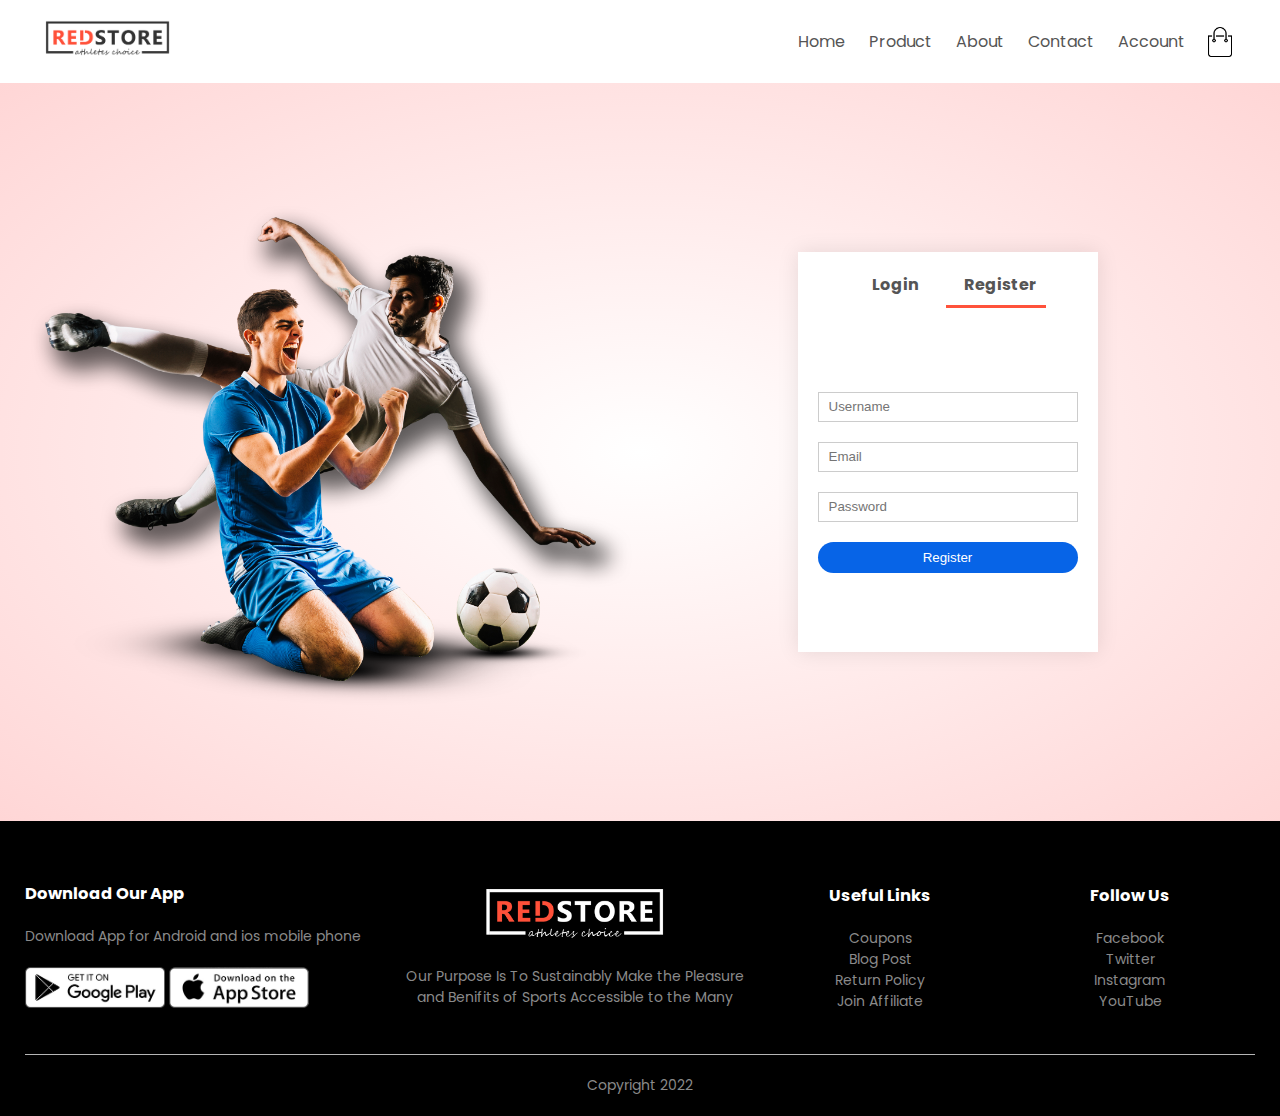
==== account.html @ b8a11073 "Created Account Page" ====
<!DOCTYPE html>
<html lang="en">

<head>
    <meta charset="UTF-8">
    <meta name="viewport" content="width = device-width, initial-scale = 1.0">
    <meta http-equiv="X-UA-Compatible" content="IE=edge">
    <meta name="viewport" content="width=device-width, initial-scale=1.0">
    <title>All Products - Red Store</title>
    <link rel="stylesheet" href="style.css">
    <link href="https://fonts.googleapis.com/css2?family=Poppins:wght@300;400;500;600;700&display=swap"
        rel="stylesheet">
    <link rel="stylesheet" href="https://stackpath.bootstrapcdn.com/font-awesome/4.7.0/css/font-awesome.min.css">
</head>

<body>
    <div class="container">
        <div class="navbar">
            <div class="logo">
                <img src="images/logo.png" width="125px">
            </div>
            <nav>
                <ul id="MenuItems">
                    <li><a href="index.html">Home</a></li>
                    <li><a href="products.html">Product</a></li>
                    <li><a href="">About</a></li>
                    <li><a href="">Contact</a></li>
                    <li><a href="">Account</a></li>
                </ul>
            </nav>
            <img src="images/cart.png" width="30px" height="30px">
            <img src="images/menu.png" class="menu-icon" onclick="menutoggle()">
        </div>
    </div>

    <!------- account-page ------>

 <div class="account-page">
     <div class="container">
         <div class="row">
             <div class="col-2">
                 <img src="images/image1.png" width="100%">
             </div>
             <div class="col-2">
                 <div class="form-container">
                    <div class="form-btn">
                        <span onclick="Login()">Login</span>
                        <span onclick="Register()">Register</span>
                        <hr id="Indicator">
                    </div> 
                    <form id="LoginForm">
                       <input type="text" placeholder="Username">
                       <input type="password" placeholder="Password">
                       <button type="submit" class="btn">Login</button>
                       <a href="">Forgot Password</a>
                    </form>

                    <form id="RegForm">
                        <input type="text" placeholder="Username">
                        <input type="email" placeholder="Email">
                        <input type="password" placeholder="Password">
                        <button type="submit" class="btn">Register</button>        
                     </form>
                 </div>
            </div>
         </div>
     </div>
 </div>
  
    <!-- ------------footer----------- -->
    <div class="footer">
        <div class="container">
            <div class="row">
                <div class="footer-col-1">
                    <h3>Download Our App</h3>
                    <p>Download App for Android and ios mobile phone</p>
                    <div class="app-logo">
                        <img src="images/play-store.png">
                        <img src="images/app-store.png">
                    </div>
                </div>
                <div class="footer-col-2">
                    <img src="images/logo-white.png">
                    <p>Our Purpose Is To Sustainably Make the Pleasure and Benifits of Sports Accessible to the Many</p>
                </div>
                <div class="footer-col-3">
                    <h3>Useful Links</h3>
                    <ul>
                        <li>Coupons</li>
                        <li>Blog Post</li>
                        <li>Return Policy</li>
                        <li>Join Affiliate</li>
                    </ul>
                </div>
                <div class="footer-col-4">
                    <h3>Follow Us</h3>
                    <ul>
                        <li>Facebook</li>
                        <li>Twitter</li>
                        <li>Instagram</li>
                        <li>YouTube</li>
                    </ul>
                </div>
            </div>
            <hr>
            <p class="copyright">Copyright 2022</p>
        </div>
    </div>
    <!-- -----------js for toggle menu------------- -->
    <script>
        var MenuItems = document.getElementById("MenuItems");

        MenuItems.style.maxHeight = "0px";

        function menutoggle() {
            if (MenuItems.style.maxHeight == "0px") {
                MenuItems.style.maxHeight = "200px";
            }
            else {
                MenuItems.style.maxHeight = "0px";
            }
        }
    </script>


<!-----js for toggle form------>
<script>

    var LoginForm = document.getElementById("LoginForm")
    var RegForm = document.getElementById("RegForm")
    var Indicator = document.getElementById("Indicator")
      
          function Register(){
              RegForm.style.transform = "translateX(0px)"
              LoginForm.style.transform = "translateX(0px)"
              Indicator.style.transform = "translateX(100px)"


          }
          function Login(){
              RegForm.style.transform = "translateX(300px)"
              LoginForm.style.transform = "translateX(300px)"
              Indicator.style.transform = "translateX(0px)"
          }
</script>
    
</body>

</html>
---- style.css ----
* {
    margin: 0;
    padding: 0;
    box-sizing: border-box;
}

body {
    font-family: 'Poppins', sans-serif;
}

.navbar {
    display: flex;
    align-items: center;
    padding: 20px;
}

nav {
    flex: 1;
    text-align: right;
}

nav ul {
    display: inline-block;
    list-style-type: none;
}

nav ul li {
    display: inline-block;
    margin-right: 20px;
}

a {
    text-decoration: none;
    color: #555;
}

p {
    color: #555;
}

.container {
    max-width: 1300px;
    margin: auto;
    padding-left: 25px;
    padding-right: 25px;
}

.row {
    display: flex;
    align-items: center;
    flex-wrap: wrap;
    justify-content: space-around;
}

.col-2 {
    flex-basis: 50%;
    min-width: 300px;
}

.col-2 img {
    max-width: 100%;
    padding: 50px 0;
}

.col-2 h1 {
    font-size: 50px;
    line-height: 60px;
    margin: 25px 0;
}

.btn {
    display: inline-block;
    background: #0764e7;
    color: #fff;
    padding: 8px 30px;
    margin: 30px 0;
    border-radius: 30px;
    transition: background 0.5s;
}

.btn:hover {
    background-color: #081c32;
}

.header {
    background: radial-gradient(rgb(165, 157, 157), #d6f7ff);
}

.header .row {
    margin-top: 70px;
}

.categories {
    margin: 70px 0;
}

.col-3 {
    flex-basis: 30%;
    min-width: 250px;
    margin-bottom: 30px;
}

.col-3 img {
    width: 100%;
}

.small-container {
    max-width: 1080px;
    margin: auto;
    padding-left: 25px;
    padding-right: 25px;
}

.col-4 {
    flex-basis: 25%;
    padding: 10px;
    min-width: 200px;
    margin-bottom: 50px;
    transition: transform 0.5s;
}

.col-4 img {
    width: 100%;
}

.title {
    text-align: center;
    margin: 0 auto 80px;
    position: relative;
    line-height: 60px;
    color: #555;
}

.title::after {
    content: '';
    background: #ff523b;
    width: 80px;
    height: 5px;
    border-radius: 5px;
    position: absolute;
    bottom: 0;
    left: 50%;
    transform: translateX(-50%);
}

h4 {
    color: #555;
    font-weight: normal;
}

.col-4 p {
    font-size: 14px;
}

.rating .fa {
    color: #ff532b;
}

.col-4:hover {
    transform: translateY(-5px);
}

/* -------------------Offer------------------ */
.offer {
    background: radial-gradient(#fff, #ffd6d6);
    margin-top: 80px;
    padding: 30px 0;
}

.col-2 .offer-img {
    padding: 50px;
}

.small {
    color: #555;
}

/* --------------Testimonial----------------- */

.testimonial {
    padding-top: 100px;
}

.testimonial .col-3 {
    text-align: center;
    padding: 40px 20px;
    box-shadow: 0 0 20px 0 rgba(0, 0, 0, 0.1);
    cursor: pointer;
    transition: transform 0.5s;
}

.testimonial .col-3 img {
    width: 50px;
    margin-top: 20px;
    border-radius: 50%;
}

.testimonial .col-3:hover {
    transform: translateY(-10px);
}

.fa.fa-quote-left {
    font-size: 34px;
    color: #ff523b;
}

.col-3 p {
    font-size: 12px;
    margin: 12px 0;
    color: #777;
}

.testimonial .col-3 h3 {
    font-weight: 600;
    color: #555;
    font-size: 16px;
}

/* --------------brands-------------- */
.brands {
    margin: 100px auto;
}

.col-5 {
    width: 160px;
}

.col-5 img {
    width: 100%;
    cursor: pointer;
    filter: grayscale(100%);
}

.col-5 img:hover {
    filter: grayscale(0);
}

/* ------------footer----------- */

.footer {
    background: #000;
    color: #8a8a8a;
    font-size: 14px;
    padding: 60px 0 20px;
}

.footer p {
    color: #8a8a8a;
}

.footer h3 {
    color: #fff;
    margin-bottom: 20px;
}

.footer-col-1,
.footer-col-2,
.footer-col-3,
.footer-col-4 {
    min-width: 250px;
    margin-bottom: 20px;
}

.footer-col-1 {
    flex-basis: 30%;
}

.footer-col-2 {
    flex: 1;
    text-align: center;
}

.footer-col-2 img {
    width: 180px;
    margin-bottom: 20px;
}

.footer-col-3,
.footer-col-4 {
    flex-basis: 12%;
    text-align: center;
}

ul {
    list-style-type: none;
}

.app-logo {
    margin-top: 20px;
}

.app-logo img {
    width: 140px;
}

.footer hr {
    border: none;
    background: #b5b5b5;
    height: 1px;
    margin: 20px 0;
}

.copyright {
    text-align: center;
}

.menu-icon {
    width: 28px;
    margin-left: 20px;
    display: none;
}

/* ------------------ All Products Page ---------------- */

.row-2 {
    justify-content: space-between;
    margin: 100px auto 50px;
}

select {
    border: 1px solid #ff523b;
    padding: 5px;
}

select:focus {
    outline: none;
}

.page-btn {
    margin: 0 auto 80px;
}

.page-btn span {
    display: inline-block;
    border: 1px solid #ff523b;
    margin-left: 10px;
    width: 40px;
    height: 40px;
    text-align: center;
    line-height: 40px;
    cursor: pointer;
}

.page-btn span:hover {
    background: #ff523b;
    color: #fff;
}

/* ------------ SIngle Product Details Page------------ */

.single-product {
    margin-top: 80px;
}

.single-product .col-2 img {
    padding: 0;
}

.single-product .col-2 {
    padding: 20px;
}

.single-product h4 {
    margin: 20px 0;
    font-size: 22px;
    font-weight: bold;
}

.single-product select {
    display: block;
    padding: 10px;
    margin-top: 20px;
}

.single-product input {
    width: 50px;
    height: 40px;
    padding-left: 10px;
    font-size: 20px;
    margin-right: 10px;
    border: 1px solid #ff523b;
}

input:focus {
    outline: none;
}

.single-product .fa {
    color: #ff523b
}

.small-img-row {
    display: flex;
    justify-content: space-between;
}

.small-img-col {
    flex-basis: 24%;
    cursor: pointer;
}


<!------ cart items details ------------->

.cart-page {
    margin: 80px auto;
}
table{
    width: 100%;
    border-collapse: collapse;
}
.cart-info {
    display: flex;
    flex-wrap: wrap;
}
th {
    text-align: left;
    padding: 5px;
    color: #fff;
    background: #ff523b;
    font-weight: normal;
}
td {
    padding: 10px 5px;
}
td input{
    width: 40px;
    height: 30px;
    padding: 5px;
}
td a{
    color: #ff523b;
    font-size: 12px;
}
td img{
    width: 80px;
    height: 80px;
    margin-right: 1opx;
}
.total-price{
    display: flex;
    justify-content: flex-end;
}
.total-price table{
    border-top: 3px solid #ff523b;
    width: 100% ;
    max-width: 392px;
}
td:last-child{
    text-align: right;
}
th:last-child{
    text-align: right;
}

/*----------account-page--------*/

.account-page{
    padding: 50px 0;
    background: radial-gradient(#fff, #ffd6d6);
}
.form-container{
    background: #fff;
    width: 300px;
    height: 400px;
    position: relative;
    text-align: center;
    padding: 20px 0;
    margin: auto;
    box-shadow: 0 0 20px 0px rgba(0,0,0,0.1);
    overflow: hidden;
}
.form-container span{
    font-weight: bold;
    padding: 0 10px;
    color: #555;
    cursor: pointer;
    width: 100px;
    display: inline-block;
}
.form-btn{
    display: inline-block;
}
.form-container form{
    max-width: 300px;
    padding: 0 20px;
    position: absolute;
    top: 130px;
    transition: transform 1s;
}
form input{
    width: 100%;
    height: 30px;
    margin: 10px 0;
    padding: 0 10px;
    border: 1px solid #ccc;
}
form .btn{
    width: 100%;
    border: none;
    cursor: pointer;
    margin: 10px 0;
}
form .btn:focus{
    outline: none;
}
#LoginForm{
    left: -300px;
}
#RegForm{
    left: 0;
}
form a{
    font-size: 12px;
}
#Indicator{
    width: 100px;
    border: none;
    background: #ff523b;
    height: 3px;
    margin-top: 8px;
    transform: translateX(100px);
    transition: transform 1s;
}

/*----------contact-page--------*/
.contact-page{
    padding: 50px 0;
    background: radial-gradient(#fff, #ffd6d6);
}




/* ------------media query-------------- */
@media only screen and (max-width: 800px) {
    nav ul {
        position: absolute;
        top: 70px;
        left: 0;
        background: #333;
        width: 100%;
        overflow: hidden;
        transition: max-height 0.5s;
    }

    nav ul li {
        display: block;
        margin-right: 50px;
        margin-top: 10px;
        margin-bottom: 10px;
    }

    nav ul li a {
        color: #fff;

    }

    .menu-icon {
        display: block;
        cursor: pointer;
    }
}

/* ------------media query for less than 600 screen size-------------- */
@media only screen and (max-width: 600px) {
    .row {
        text-align: center;
    }

    .col-2,
    .col-3,
    .col-4 {
        flex-basis: 100%;
    }

    .single-product .row {
        text-align: left;
    }

    .single-product .col-2 {
        padding: 20px 0;
    }

    .single-product h1 {
        font-size: 26px;
        line-height: 32px;
    }

    .cart-info p{
        display: none;
    }
}
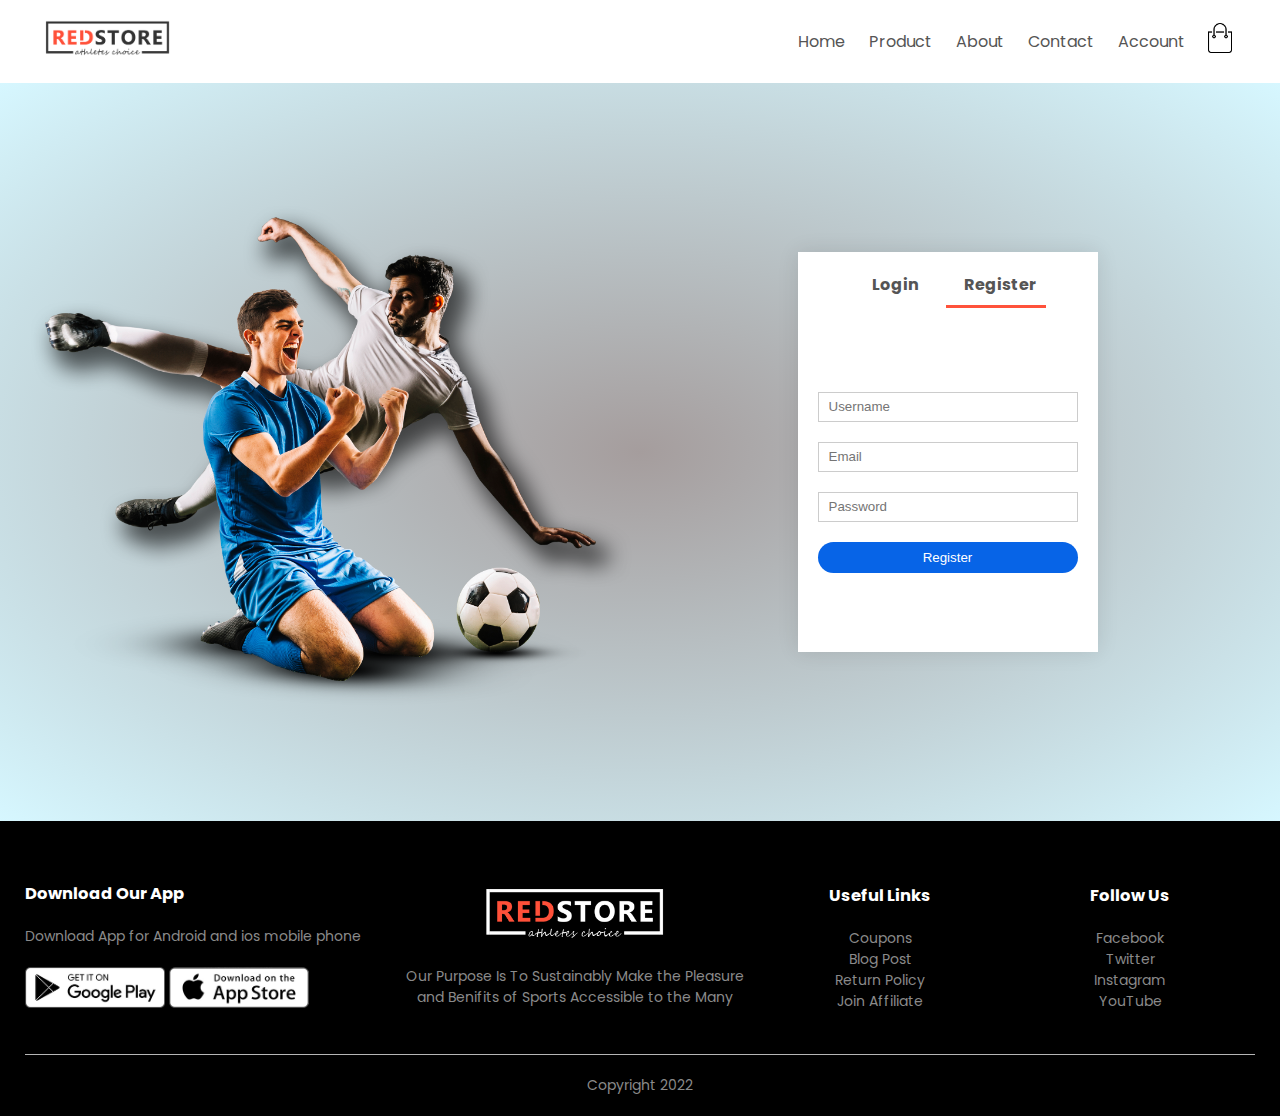
==== commit 6aa6b9ec: "made minute changes" ====
--- a/account.html
+++ b/account.html
@@ -24,49 +24,50 @@
                     <li><a href="index.html">Home</a></li>
                     <li><a href="products.html">Product</a></li>
                     <li><a href="">About</a></li>
-                    <li><a href="">Contact</a></li>
-                    <li><a href="">Account</a></li>
+                    <li><a href="ContactPage.html">Contact</a></li>
+                    <li><a href="account.html">Account</a></li>
                 </ul>
             </nav>
-            <img src="images/cart.png" width="30px" height="30px">
+            <a href="cart.html"><img src="images/cart.png" width="30px" height="30px"></a>
+
             <img src="images/menu.png" class="menu-icon" onclick="menutoggle()">
         </div>
     </div>
 
     <!------- account-page ------>
 
- <div class="account-page">
-     <div class="container">
-         <div class="row">
-             <div class="col-2">
-                 <img src="images/image1.png" width="100%">
-             </div>
-             <div class="col-2">
-                 <div class="form-container">
-                    <div class="form-btn">
-                        <span onclick="Login()">Login</span>
-                        <span onclick="Register()">Register</span>
-                        <hr id="Indicator">
-                    </div> 
-                    <form id="LoginForm">
-                       <input type="text" placeholder="Username">
-                       <input type="password" placeholder="Password">
-                       <button type="submit" class="btn">Login</button>
-                       <a href="">Forgot Password</a>
-                    </form>
+    <div class="account-page">
+        <div class="container">
+            <div class="row">
+                <div class="col-2">
+                    <img src="images/image1.png" width="100%">
+                </div>
+                <div class="col-2">
+                    <div class="form-container">
+                        <div class="form-btn">
+                            <span onclick="Login()">Login</span>
+                            <span onclick="Register()">Register</span>
+                            <hr id="Indicator">
+                        </div>
+                        <form id="LoginForm">
+                            <input type="text" placeholder="Username">
+                            <input type="password" placeholder="Password">
+                            <button type="submit" class="btn">Login</button>
+                            <a href="">Forgot Password</a>
+                        </form>
 
-                    <form id="RegForm">
-                        <input type="text" placeholder="Username">
-                        <input type="email" placeholder="Email">
-                        <input type="password" placeholder="Password">
-                        <button type="submit" class="btn">Register</button>        
-                     </form>
-                 </div>
+                        <form id="RegForm">
+                            <input type="text" placeholder="Username">
+                            <input type="email" placeholder="Email">
+                            <input type="password" placeholder="Password">
+                            <button type="submit" class="btn">Register</button>
+                        </form>
+                    </div>
+                </div>
             </div>
-         </div>
-     </div>
- </div>
-  
+        </div>
+    </div>
+
     <!-- ------------footer----------- -->
     <div class="footer">
         <div class="container">
@@ -123,27 +124,27 @@
     </script>
 
 
-<!-----js for toggle form------>
-<script>
+    <!-----js for toggle form------>
+    <script>
 
-    var LoginForm = document.getElementById("LoginForm")
-    var RegForm = document.getElementById("RegForm")
-    var Indicator = document.getElementById("Indicator")
-      
-          function Register(){
-              RegForm.style.transform = "translateX(0px)"
-              LoginForm.style.transform = "translateX(0px)"
-              Indicator.style.transform = "translateX(100px)"
+        var LoginForm = document.getElementById("LoginForm")
+        var RegForm = document.getElementById("RegForm")
+        var Indicator = document.getElementById("Indicator")
+
+        function Register() {
+            RegForm.style.transform = "translateX(0px)"
+            LoginForm.style.transform = "translateX(0px)"
+            Indicator.style.transform = "translateX(100px)"
 
 
-          }
-          function Login(){
-              RegForm.style.transform = "translateX(300px)"
-              LoginForm.style.transform = "translateX(300px)"
-              Indicator.style.transform = "translateX(0px)"
-          }
-</script>
-    
+        }
+        function Login() {
+            RegForm.style.transform = "translateX(300px)"
+            LoginForm.style.transform = "translateX(300px)"
+            Indicator.style.transform = "translateX(0px)"
+        }
+    </script>
+
 </body>
 
 </html>--- a/style.css
+++ b/style.css
@@ -162,7 +162,7 @@
 
 /* -------------------Offer------------------ */
 .offer {
-    background: radial-gradient(#fff, #ffd6d6);
+    background: radial-gradient(rgb(165, 157, 157), #d6f7ff);
     margin-top: 80px;
     padding: 30px 0;
 }
@@ -400,19 +400,20 @@
 }
 
 
-<!------ cart items details ------------->
-
-.cart-page {
+< !------ cart items details ------------->.cart-page {
     margin: 80px auto;
 }
-table{
+
+table {
     width: 100%;
     border-collapse: collapse;
 }
+
 .cart-info {
     display: flex;
     flex-wrap: wrap;
 }
+
 th {
     text-align: left;
     padding: 5px;
@@ -420,46 +421,55 @@
     background: #ff523b;
     font-weight: normal;
 }
+
 td {
     padding: 10px 5px;
 }
-td input{
+
+td input {
     width: 40px;
     height: 30px;
     padding: 5px;
 }
-td a{
+
+td a {
     color: #ff523b;
     font-size: 12px;
 }
-td img{
+
+td img {
     width: 80px;
     height: 80px;
     margin-right: 1opx;
 }
-.total-price{
+
+.total-price {
     display: flex;
     justify-content: flex-end;
 }
-.total-price table{
+
+.total-price table {
     border-top: 3px solid #ff523b;
-    width: 100% ;
+    width: 100%;
     max-width: 392px;
 }
-td:last-child{
+
+td:last-child {
     text-align: right;
 }
-th:last-child{
+
+th:last-child {
     text-align: right;
 }
 
 /*----------account-page--------*/
 
-.account-page{
+.account-page {
     padding: 50px 0;
-    background: radial-gradient(#fff, #ffd6d6);
-}
-.form-container{
+    background: radial-gradient(rgb(165, 157, 157), #d6f7ff);
+}
+
+.form-container {
     background: #fff;
     width: 300px;
     height: 400px;
@@ -467,10 +477,11 @@
     text-align: center;
     padding: 20px 0;
     margin: auto;
-    box-shadow: 0 0 20px 0px rgba(0,0,0,0.1);
+    box-shadow: 0 0 20px 0px rgba(0, 0, 0, 0.1);
     overflow: hidden;
 }
-.form-container span{
+
+.form-container span {
     font-weight: bold;
     padding: 0 10px;
     color: #555;
@@ -478,42 +489,51 @@
     width: 100px;
     display: inline-block;
 }
-.form-btn{
+
+.form-btn {
     display: inline-block;
 }
-.form-container form{
+
+.form-container form {
     max-width: 300px;
     padding: 0 20px;
     position: absolute;
     top: 130px;
     transition: transform 1s;
 }
-form input{
+
+form input {
     width: 100%;
     height: 30px;
     margin: 10px 0;
     padding: 0 10px;
     border: 1px solid #ccc;
 }
-form .btn{
+
+form .btn {
     width: 100%;
     border: none;
     cursor: pointer;
     margin: 10px 0;
 }
-form .btn:focus{
+
+form .btn:focus {
     outline: none;
 }
-#LoginForm{
+
+#LoginForm {
     left: -300px;
 }
-#RegForm{
+
+#RegForm {
     left: 0;
 }
-form a{
+
+form a {
     font-size: 12px;
 }
-#Indicator{
+
+#Indicator {
     width: 100px;
     border: none;
     background: #ff523b;
@@ -524,9 +544,9 @@
 }
 
 /*----------contact-page--------*/
-.contact-page{
+.contact-page {
     padding: 50px 0;
-    background: radial-gradient(#fff, #ffd6d6);
+    background: radial-gradient(rgb(165, 157, 157), #d6f7ff);
 }
 
 
@@ -587,7 +607,7 @@
         line-height: 32px;
     }
 
-    .cart-info p{
+    .cart-info p {
         display: none;
     }
 }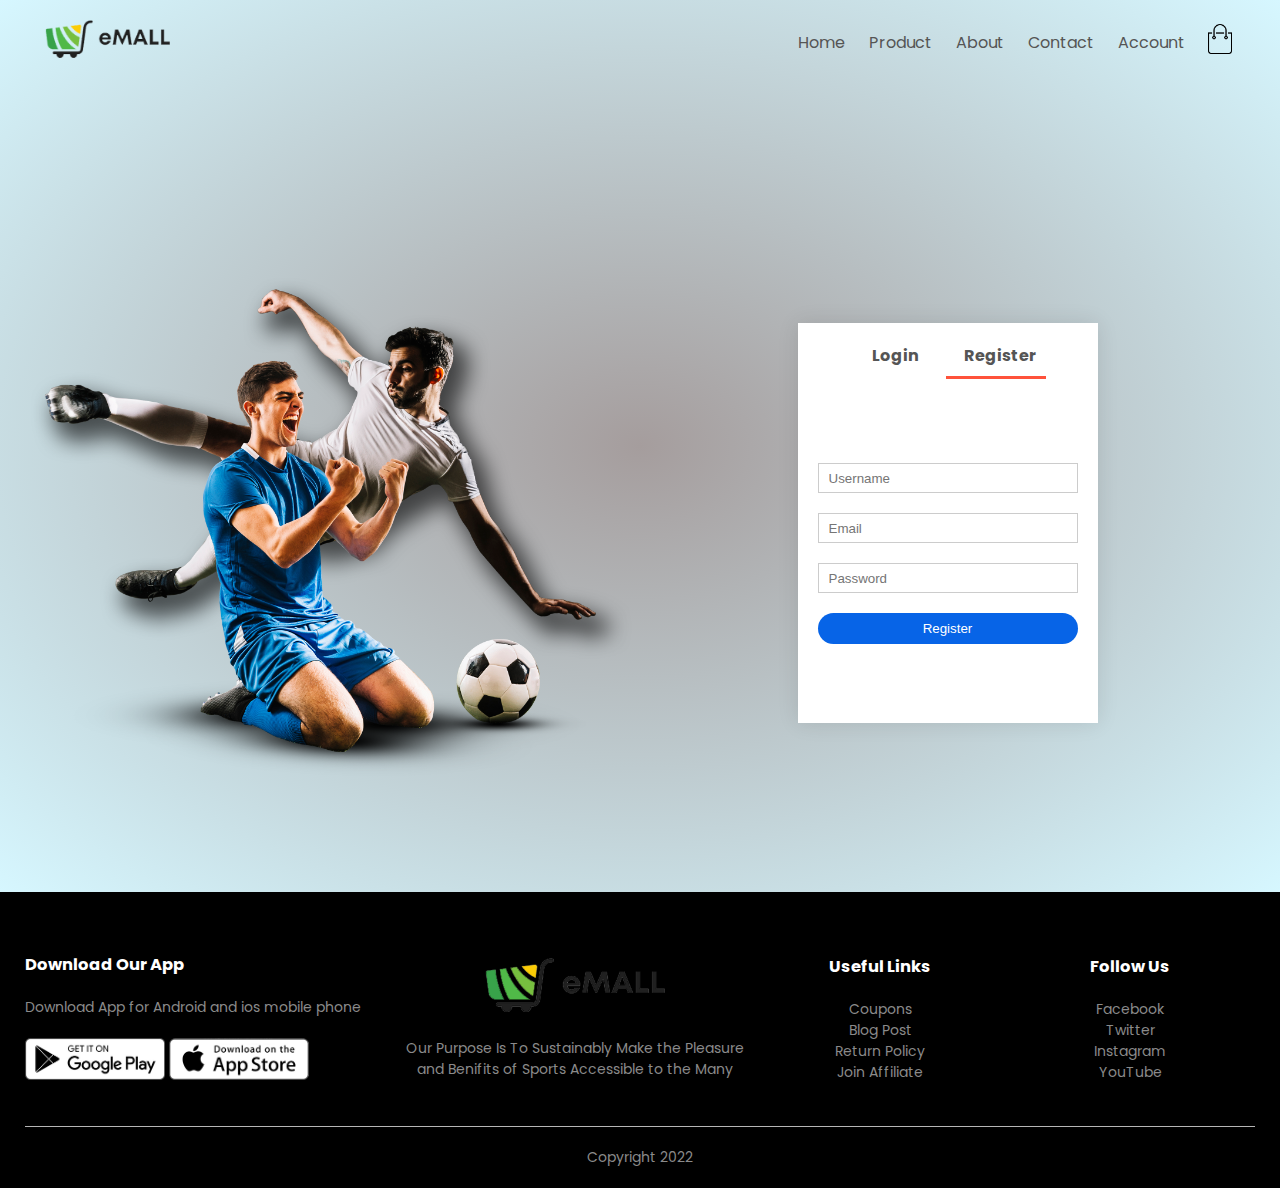
==== commit 339a8099: "made all good changes" ====
--- a/account.html
+++ b/account.html
@@ -14,59 +14,62 @@
 </head>
 
 <body>
-    <div class="container">
-        <div class="navbar">
-            <div class="logo">
-                <img src="images/logo.png" width="125px">
+    <div class="header">
+        <div class="container">
+            <div class="navbar">
+                <div class="logo">
+                    <img src="images/logo.png" width="125px">
+                </div>
+                <nav>
+                    <ul id="MenuItems">
+                        <li><a href="index.html">Home</a></li>
+                        <li><a href="products.html">Product</a></li>
+                        <li><a href="">About</a></li>
+                        <li><a href="ContactPage.html">Contact</a></li>
+                        <li><a href="account.html">Account</a></li>
+                    </ul>
+                </nav>
+                <a href="cart.html"><img src="images/cart.png" width="30px" height="30px"></a>
+
+                <img src="images/menu.png" class="menu-icon" onclick="menutoggle()">
             </div>
-            <nav>
-                <ul id="MenuItems">
-                    <li><a href="index.html">Home</a></li>
-                    <li><a href="products.html">Product</a></li>
-                    <li><a href="">About</a></li>
-                    <li><a href="ContactPage.html">Contact</a></li>
-                    <li><a href="account.html">Account</a></li>
-                </ul>
-            </nav>
-            <a href="cart.html"><img src="images/cart.png" width="30px" height="30px"></a>
+        </div>
 
-            <img src="images/menu.png" class="menu-icon" onclick="menutoggle()">
-        </div>
-    </div>
+        <!------- account-page ------>
 
-    <!------- account-page ------>
+        <div class="account-page">
+            <div class="container">
+                <div class="row">
+                    <div class="col-2">
+                        <img src="images/image1.png" width="100%">
+                    </div>
+                    <div class="col-2">
+                        <div class="form-container">
+                            <div class="form-btn">
+                                <span onclick="Login()">Login</span>
+                                <span onclick="Register()">Register</span>
+                                <hr id="Indicator">
+                            </div>
+                            <form id="LoginForm">
+                                <input type="text" placeholder="Username">
+                                <input type="password" placeholder="Password">
+                                <button type="submit" class="btn">Login</button>
+                                <a href="">Forgot Password</a>
+                            </form>
 
-    <div class="account-page">
-        <div class="container">
-            <div class="row">
-                <div class="col-2">
-                    <img src="images/image1.png" width="100%">
-                </div>
-                <div class="col-2">
-                    <div class="form-container">
-                        <div class="form-btn">
-                            <span onclick="Login()">Login</span>
-                            <span onclick="Register()">Register</span>
-                            <hr id="Indicator">
+                            <form id="RegForm">
+                                <input type="text" placeholder="Username">
+                                <input type="email" placeholder="Email">
+                                <input type="password" placeholder="Password">
+                                <button type="submit" class="btn">Register</button>
+                            </form>
                         </div>
-                        <form id="LoginForm">
-                            <input type="text" placeholder="Username">
-                            <input type="password" placeholder="Password">
-                            <button type="submit" class="btn">Login</button>
-                            <a href="">Forgot Password</a>
-                        </form>
-
-                        <form id="RegForm">
-                            <input type="text" placeholder="Username">
-                            <input type="email" placeholder="Email">
-                            <input type="password" placeholder="Password">
-                            <button type="submit" class="btn">Register</button>
-                        </form>
                     </div>
                 </div>
             </div>
         </div>
     </div>
+
 
     <!-- ------------footer----------- -->
     <div class="footer">
--- a/style.css
+++ b/style.css
@@ -466,7 +466,6 @@
 
 .account-page {
     padding: 50px 0;
-    background: radial-gradient(rgb(165, 157, 157), #d6f7ff);
 }
 
 .form-container {
@@ -546,7 +545,7 @@
 /*----------contact-page--------*/
 .contact-page {
     padding: 50px 0;
-    background: radial-gradient(rgb(165, 157, 157), #d6f7ff);
+
 }
 
 
